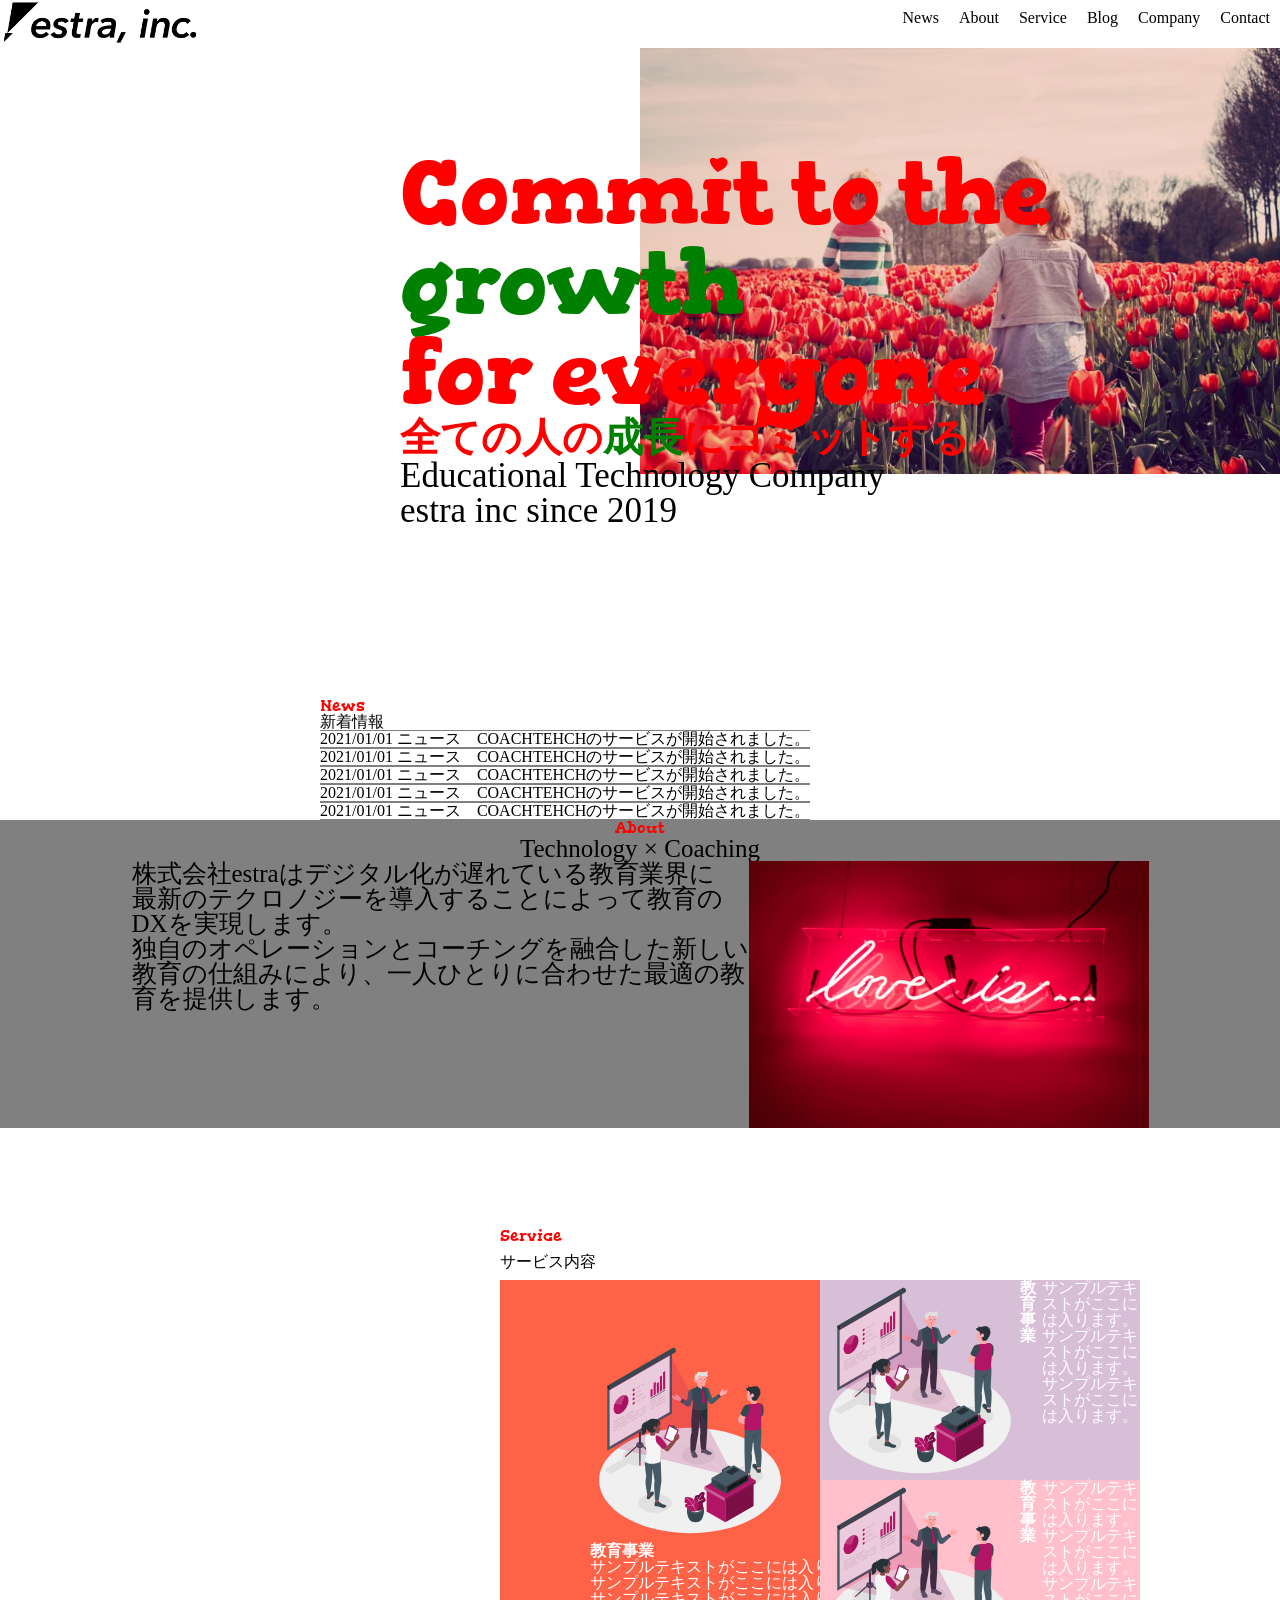
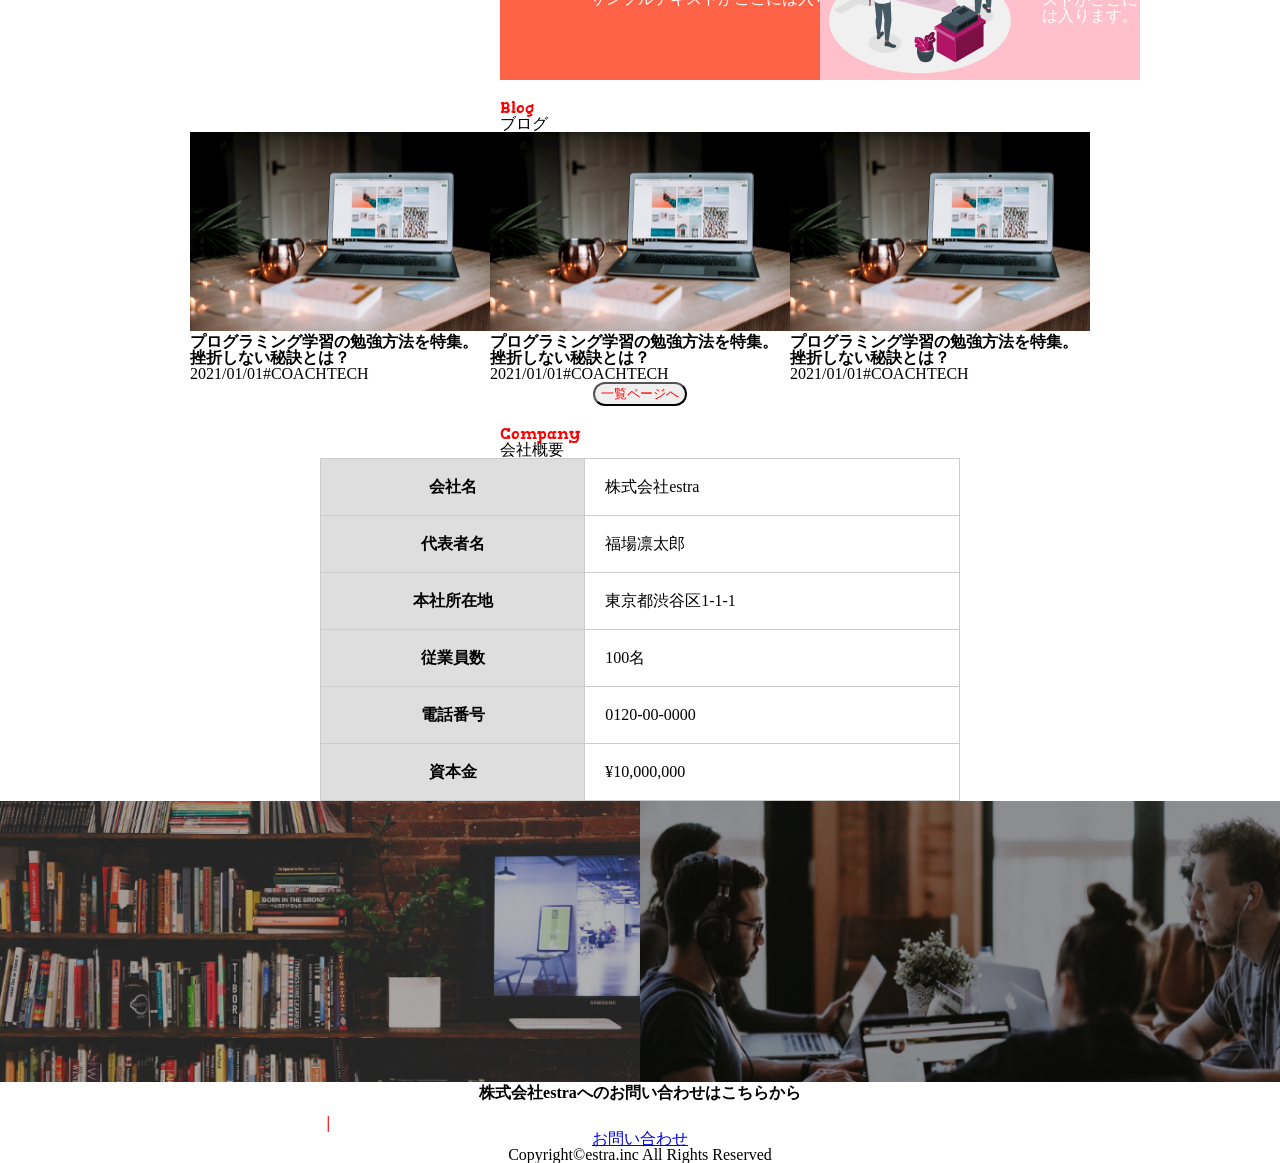
==== 20220121sakao.html @ fc8292e9 "修正34" ====
<!DOCTYPE html>
<html lang="ja">

<head>
  <meta charset="UTF-8" />
  <meta name="viewport" content="width=device-width, initial-scale=1.0" />
  <title>COACHTECH</title>
  <link rel="stylesheet" href="css/reset.css" />
  <link rel="stylesheet" href="css/style.css" />
  <link rel="preconnect" href="https://fonts.googleapis.com">
  <link rel="preconnect" href="https://fonts.gstatic.com" crossorigin>
  <link href="https://fonts.googleapis.com/css2?family=Gorditas&display=swap" rel="stylesheet">
</head>

<body>
  <div class="header">
    <img class="header-logo" src="img/estra_logo.png">
    <div class="header-list">
      <ul>
        <li>News</li>
        <li>About</li>
        <li>Service</li>
        <li>Blog</li>
        <li>Company</li>
        <li>Contact</li>
      </ul>
    </div>
  </div>
  <div class="top-page">
    <img class="page_gazou" src="img/firstview.jpg">
    <div class="top_page2">
    <h1 class="message1">Commit to the <span>growth</span><br> for everyone</h1>
    <h2 class="message2">全ての人の<span>成長</span>にコミットする</h2>
    <p class="message3">Educational Technology Company <br> estra inc since 2019</p>
    </div>
  </div>
  <div class="main">
    <section>
      <div class="News1">
      <div class="News2">News</div>
      <div class="NewNews">新着情報</div>
      <p class="message4">2021/01/01 ニュース　COACHTEHCHのサービスが開始されました。</p>
      <p class="message4">2021/01/01 ニュース　COACHTEHCHのサービスが開始されました。</p>
      <p class="message4">2021/01/01 ニュース　COACHTEHCHのサービスが開始されました。</p>
      <p class="message4">2021/01/01 ニュース　COACHTEHCHのサービスが開始されました。</p>
      <p class="message4">2021/01/01 ニュース　COACHTEHCHのサービスが開始されました。</p>
    </section>
    </div>
  </div>
    <section>
      <div class="about7">
      <div class="about6">
      <p class="about3">About</p>
      <p class="about4">Technology × Coaching</p>
    </div>
      <div class="about1">
        <div class="about2">
      <div class="about5">
        <div class="content"> 
          <p class="message5">株式会社estraはデジタル化が遅れている教育業界に<br>最新のテクロノジーを導入することによって教育の<br>DXを実現します。</p>
          <p class="message6">独自のオペレーションとコーチングを融合した新しい<br>教育の仕組みにより、一人ひとりに合わせた最適の教<br>育を提供します。</p>
        </div> 
        <img class="main_gazou1" src="img/about.jpg">
        </div>
        </div>
      </div>
    </section>
    <section>
      <div class="Service1">
        <div class="Service2">
          <p class="Service3">Service</p>
          <p class="Service4">サービス内容</p>
          <div class="grid">
            <div class="box1"><img src="img/service__first.svg">
              <h1>教育事業</h1>
              <p>サンプルテキストがここには入ります。<br>サンプルテキストがここには入ります。<br>サンプルテキストがここには入ります。</p>
            </div>
            <div class="box2"><img src="img/service__first.svg">
              <h1>教育事業</h1>
              <p>サンプルテキストがここには入ります。<br>サンプルテキストがここには入ります。<br>サンプルテキストがここには入ります。</p>
            </div>
            <div class="box3"><img src="img/service__first.svg">
              <h1>教育事業</h1>
              <p>サンプルテキストがここには入ります。<br>サンプルテキストがここには入ります。<br>サンプルテキストがここには入ります。</p>
            </div>
          </div>
        </div>
      </div>
    </section>
    <section>
      <div class="Blog1">
        <div class="Blog2">
          <div class="Blog3">Blog</div>
          <div class="Blog4">ブログ</div>
          <div class="Blog7">
            <div class="card"><img src="img/blog__first.jpg">
              <h1 class="blog5">プログラミング学習の勉強方法を特集。<br>挫折しない秘訣とは？</h1>
              <p class="blog6">2021/01/01#COACHTECH</p>
            </div>
            <div class="card"><img src="img/blog__first.jpg">
              <h1 class="blog5">プログラミング学習の勉強方法を特集。<br>挫折しない秘訣とは？</h1>
              <p class="blog6">2021/01/01#COACHTECH</p>
            </div>
            <div class="card"><img src="img/blog__first.jpg">
              <h1 class="blog5">プログラミング学習の勉強方法を特集。<br>挫折しない秘訣とは？</h1>
              <p class="blog6">2021/01/01#COACHTECH</p>
            </div>
          </div>
          <button type="button">一覧ページへ</button>
        </div>
    </section>
    <section>
      <div class="company1">
        <div class="company2">
          <div class="company3">Company</div>
          <div class="company4">会社概要</div>
          <table class="kaisha">
            <tr>
              <th>会社名</th>
              <td>株式会社estra</td>
            </tr>
            <tr>
              <th>代表者名</th>
              <td>福場凛太郎
              </td>
            </tr>
            <tr>
              <th>本社所在地</th>
              <td>東京都渋谷区1-1-1</td>
            </tr>
            <tr>
              <th>従業員数</th>
              <td>100名</td>
            </tr>
            <tr>
              <th>電話番号</th>
              <td>0120-00-0000</td>
            </tr>
            <tr>
              <th>資本金</th>
              <td>¥10,000,000</td>
            </tr>
          </table>
        </div>
      </div>
    </section>
    <section>
      <div class="footer1">
        <div class="footer2">
          <div class="footer3"><img src="img/recruit.png">
          </div>
          <div class="footer4"><img src="img/interview.png">
          </div>
        </div>
      </div>
      <h1 class="footer5">株式会社estraへのお問い合わせはこちらから</h1>
      <a href="#" class="inquiry_btn">お問い合わせ</a>
      <small>Copyright&copy;estra.inc All Rights Reserved </small>
    </section>
  </div>
</body>

</html>
---- css/style.css ----
.header-logo {
width: 200px;
}
ul {
  list-style: none;
  display: flex;
}
.header-list {
float: right;
}
li {
  padding: 10px 10px 10px 10px;
}
.top-page {
  display: flex;
  position: relative;
  height: 500px;
}
.top_page2 {
  position: absolute;
  top: 100px;
  left: 400px;
}
.page_gazou {
  position: absolute;
  right: 0;
  width: 50%;
}
.message1 {
  font-size: 90px;
  color: red;
  font-family: 'Gorditas', cursive
}
.message2 {
  font-size: 40px;
  color: red;
}
.message3 {
  font-size: 35px;
}
span {
  color: green;
}
.News1 {
  margin: 0 auto;
  width: 50%;
  padding-top: 150px;
}
.News2 {
  color: red;
  font-family: 'Gorditas', cursive
}
.message4 {
  border-top: solid 1px gray;
  border-bottom: solid 1px gray;
  display: inline-block;
}
.about7 {
  background-color: grey;
}
.about6 {
  text-align: center;
}
.about3 {
  color: red;
  font-family: 'Gorditas', cursive
}
.about1 {
  display: flex;
  justify-content: space-around;
}
.about5 {
  display: flex;
}
.about4 {
  font-size: 25px;
}
.main_gazou1 {
  width: 400px;
}
.message5 {
  font-size: 25px;
}
.message6 {
  font-size: 25px;

}
.Service3 {
  margin: 100px 0 0 500px;
  color: red;
  font-family: 'Gorditas', cursive
}
.Service4 {
  margin: 10px 0 0 500px;
}
.box1 {
  grid-column: 1/2;
  grid-row: 1/3;
  background-color:tomato;
  color: white;
  width: 100%;
  padding: 60px 0 0 90px;
}

.box1 img{
  width: 200px;
}
.box2 {
  grid-column: 2/3;
  grid-row: 1/2;
  background-color:thistle;
  display: flex;
  color: white;
  width: 100%;
}
.box3 {
  grid-column: 2/3;
  grid-row: 2/3;
  background-color:pink;
  display: flex;
  color: white;
  width: 100%;
}
.grid {
  display: grid;
  grid-template-columns: 1fr 1fr;
  grid-template-rows: 200px 200px;
  width: 50%;
  padding: 10px 0 0 500px;
}
.Blog7 {
display: flex;
justify-content: center;
}
.card img {
  width: 300px;
}
.Blog3 {
  margin: 20px 0 0 500px;
  color: red;
  font-family: 'Gorditas', cursive
}
.Blog4 {
  margin: 0 0 0 500px;
}
button {
  display: block;
  border-radius: 30px;
  color: red;
  margin: 0 auto;
}
.company3 {
  margin: 20px 0 0 500px;
  color: red;
  font-family: 'Gorditas', cursive
}
.company4 {
  margin: 0 0 0 500px;
}
.kaisha {
width: 50%;
margin: 0 auto;
}

.kaisha th,
.kaisha td {
border: 1px solid #ccc;
padding: 20px;
}

.kaisha th {
font-weight: bold;
background-color: #dedede; 
}
.footer2 {
  display: flex;
}
.footer3 {
  width: 50%;
}
.footer4 {
  width: 50%;
}
img {
  width: 100%;
}
span2 {
  position: absolute;
  top: 100;
  left: 0;
  color:white;
  font-size:3em;
    font-weight: 600;
    top: 50%; 
    left: 50%; 
    -ms-transform: translate(-50%, -50%); 
    -webkit-transform: translate(-50%, -50%);
    transform: translate(-50%, -50%); 
}
span3 {
    position: absolute;
    top: 0;
    left: 0;
    color:white;    
    font-size:3em;
    font-weight: 600;
    top: 50%; 
    left: 50%; 
    -ms-transform: translate(-50%, -50%); 
    -webkit-transform: translate(-50%, -50%);
    transform: translate(-50%, -50%); 
}
.footer5 {
  position: relative;
  text-align: center;
}
.footer5::after {
  content: '|';;
  position: absolute;
  color: red;
  top: 30px;
  right: 950px;
}
.inquiry_btn {
  display: block;
  text-align: center;
  margin-top: 30px;
}
small {
  display: block;
  text-align: center;
}
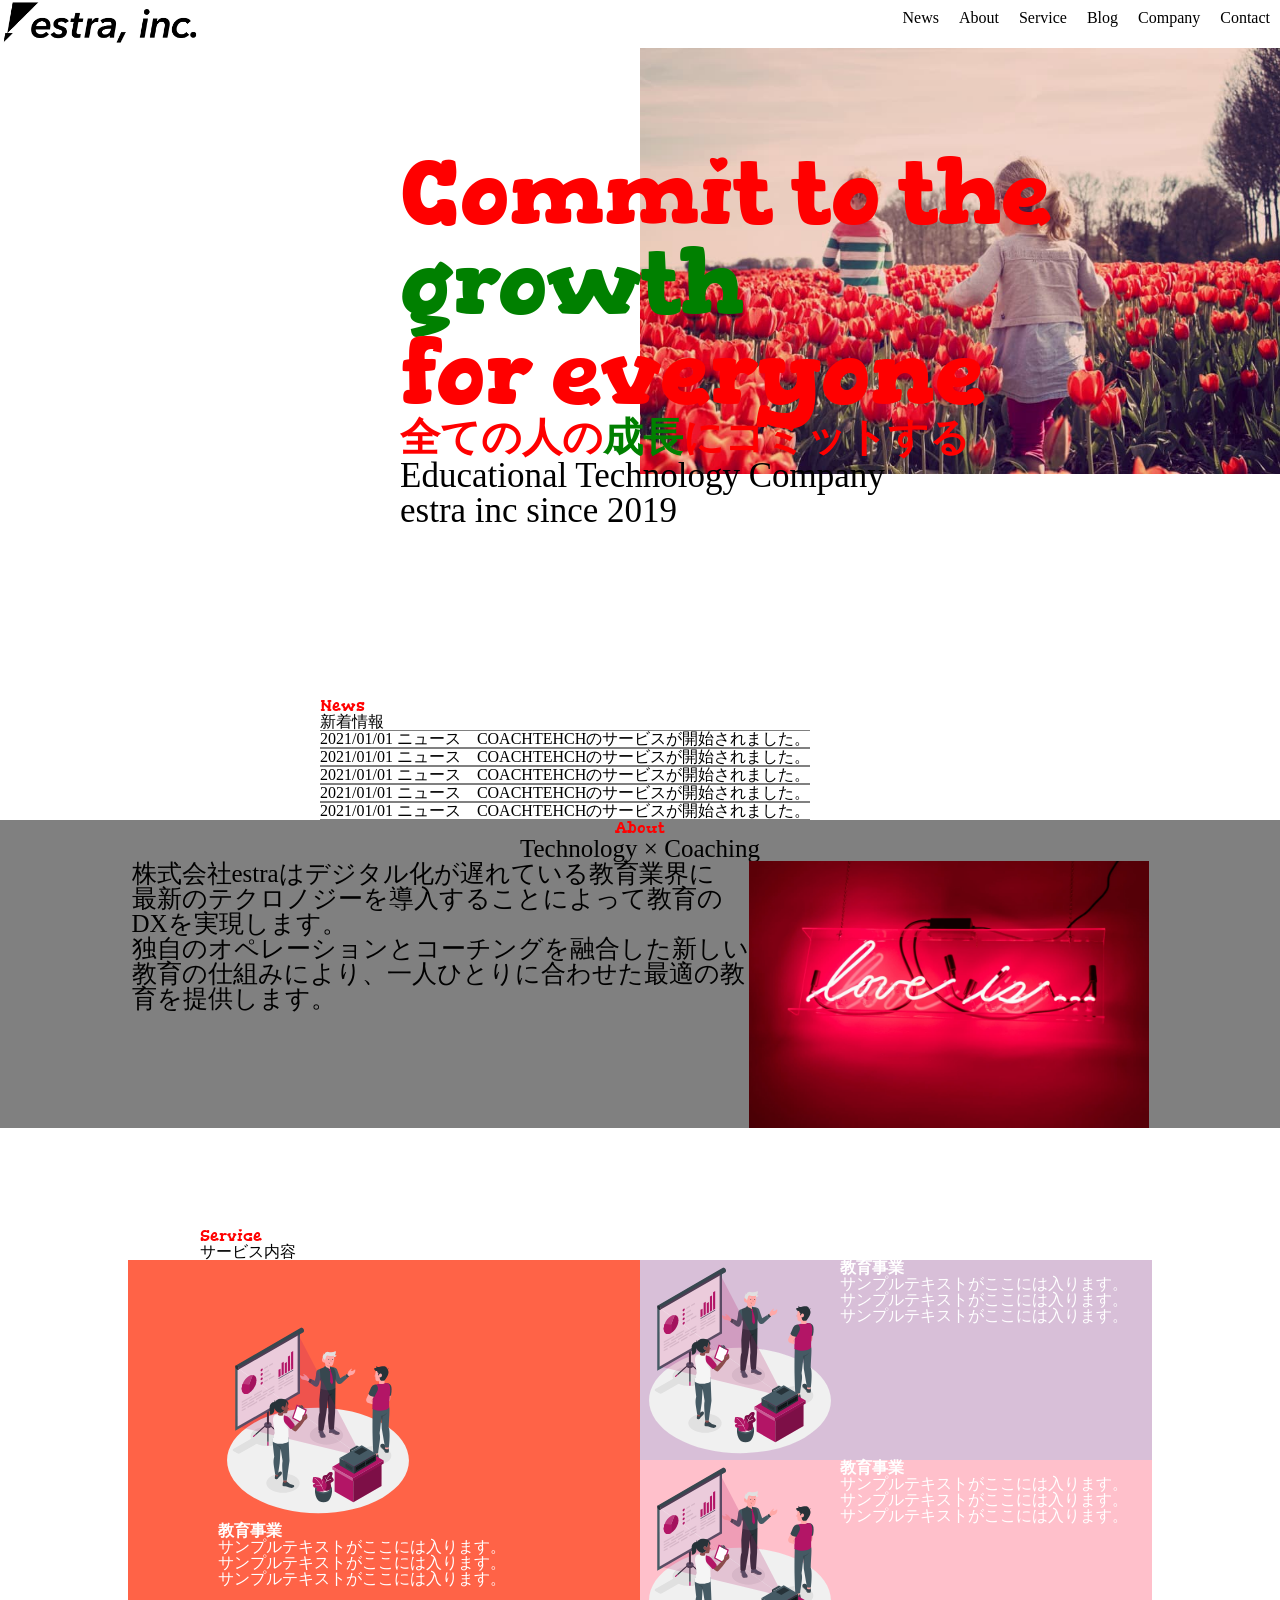
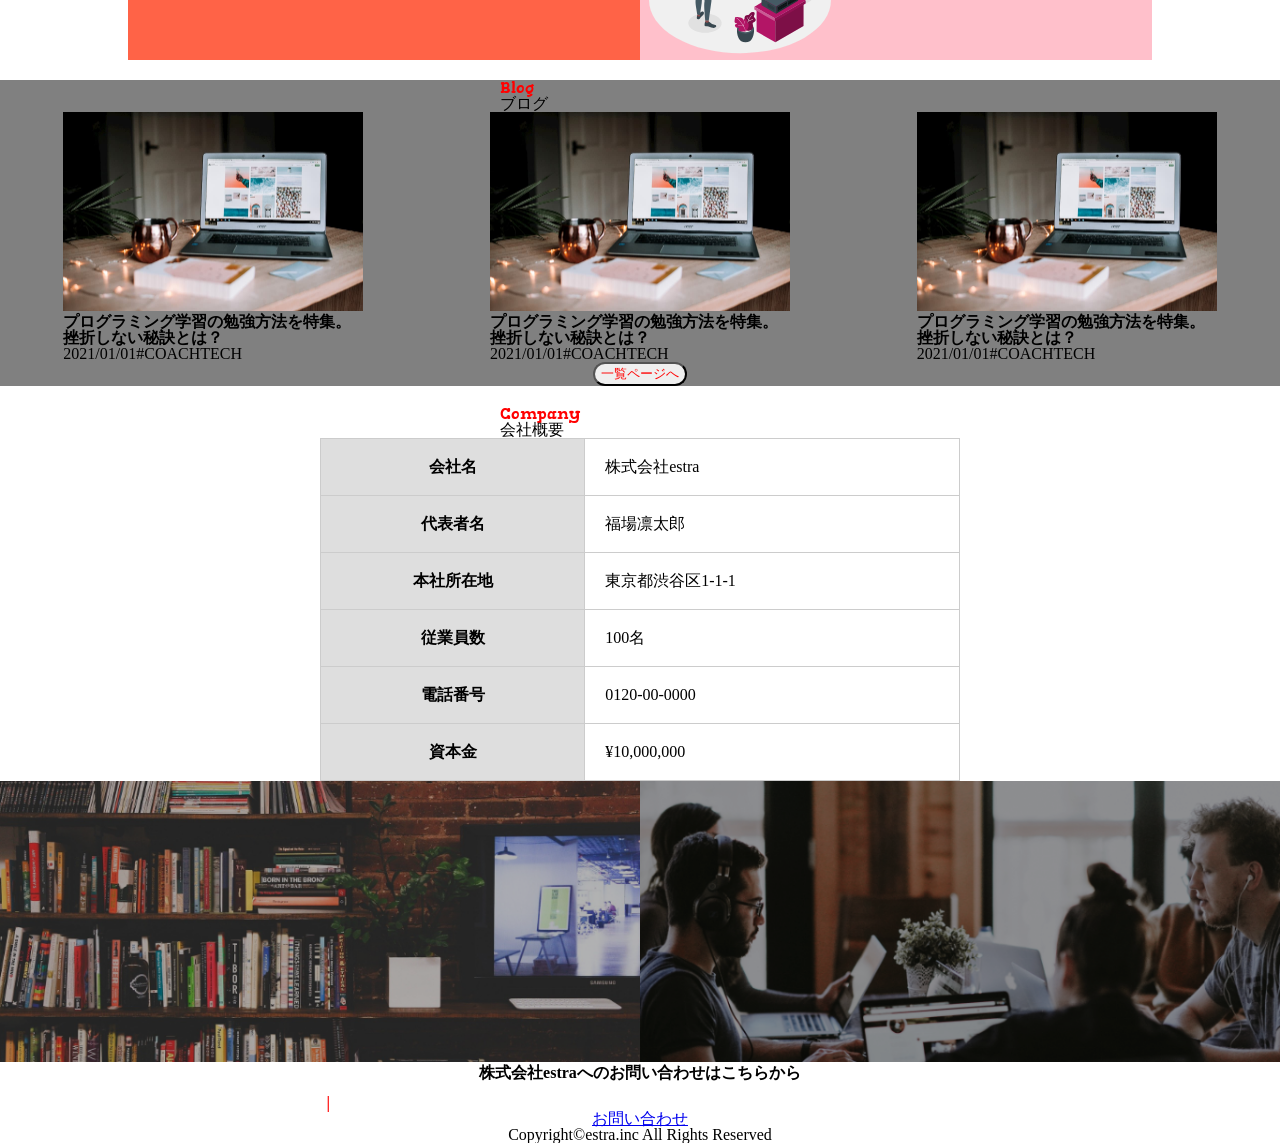
==== commit f77dd14a: "修正35" ====
--- a/20220121sakao.html
+++ b/20220121sakao.html
@@ -75,11 +75,20 @@
               <h1>教育事業</h1>
               <p>サンプルテキストがここには入ります。<br>サンプルテキストがここには入ります。<br>サンプルテキストがここには入ります。</p>
             </div>
-            <div class="box2"><img src="img/service__first.svg">
+            <div class="box2">
+              <div>
+              <img src="img/service__first.svg">
+              </div>
+              <div class="box2_right">
               <h1>教育事業</h1>
               <p>サンプルテキストがここには入ります。<br>サンプルテキストがここには入ります。<br>サンプルテキストがここには入ります。</p>
+              </div>
             </div>
-            <div class="box3"><img src="img/service__first.svg">
+            <div class="box3">
+              <div>
+              <img src="img/service__first.svg">
+              </div>
+              <div class="box3_right">
               <h1>教育事業</h1>
               <p>サンプルテキストがここには入ります。<br>サンプルテキストがここには入ります。<br>サンプルテキストがここには入ります。</p>
             </div>
--- a/css/style.css
+++ b/css/style.css
@@ -86,12 +86,12 @@
 
 }
 .Service3 {
-  margin: 100px 0 0 500px;
+  padding: 100px 0 0 200px; 
   color: red;
   font-family: 'Gorditas', cursive
 }
 .Service4 {
-  margin: 10px 0 0 500px;
+  padding: 0 0 0 200px;
 }
 .box1 {
   grid-column: 1/2;
@@ -100,7 +100,7 @@
   color: white;
   width: 100%;
   padding: 60px 0 0 90px;
-}
+  }
 
 .box1 img{
   width: 200px;
@@ -113,6 +113,9 @@
   color: white;
   width: 100%;
 }
+.box2 img {
+  width: 200px;
+}
 .box3 {
   grid-column: 2/3;
   grid-row: 2/3;
@@ -121,16 +124,22 @@
   color: white;
   width: 100%;
 }
+.box3 img {
+width: 200px;
+}
 .grid {
   display: grid;
   grid-template-columns: 1fr 1fr;
   grid-template-rows: 200px 200px;
-  width: 50%;
-  padding: 10px 0 0 500px;
+  width: 80%;
+  margin: 0 auto;
+}
+.Blog1 {
+  background-color: grey;
 }
 .Blog7 {
 display: flex;
-justify-content: center;
+justify-content: space-around;
 }
 .card img {
   width: 300px;
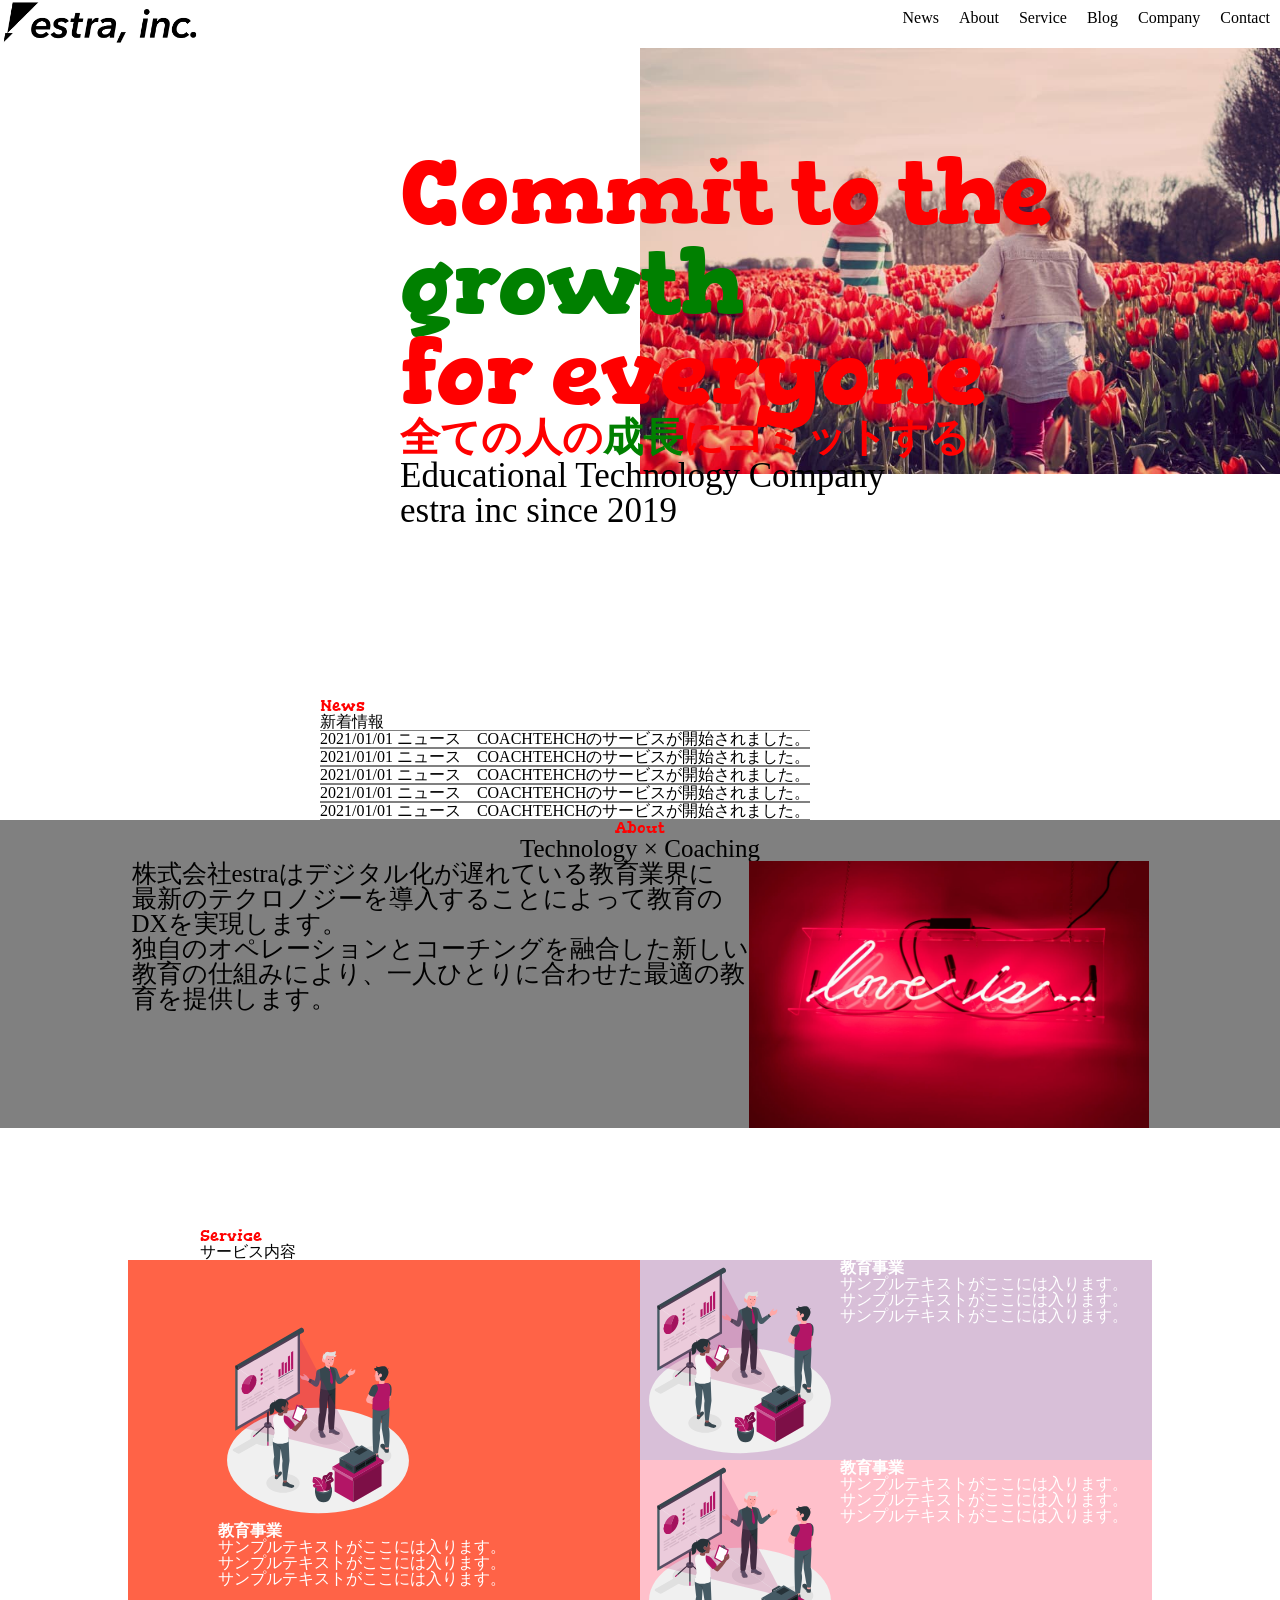
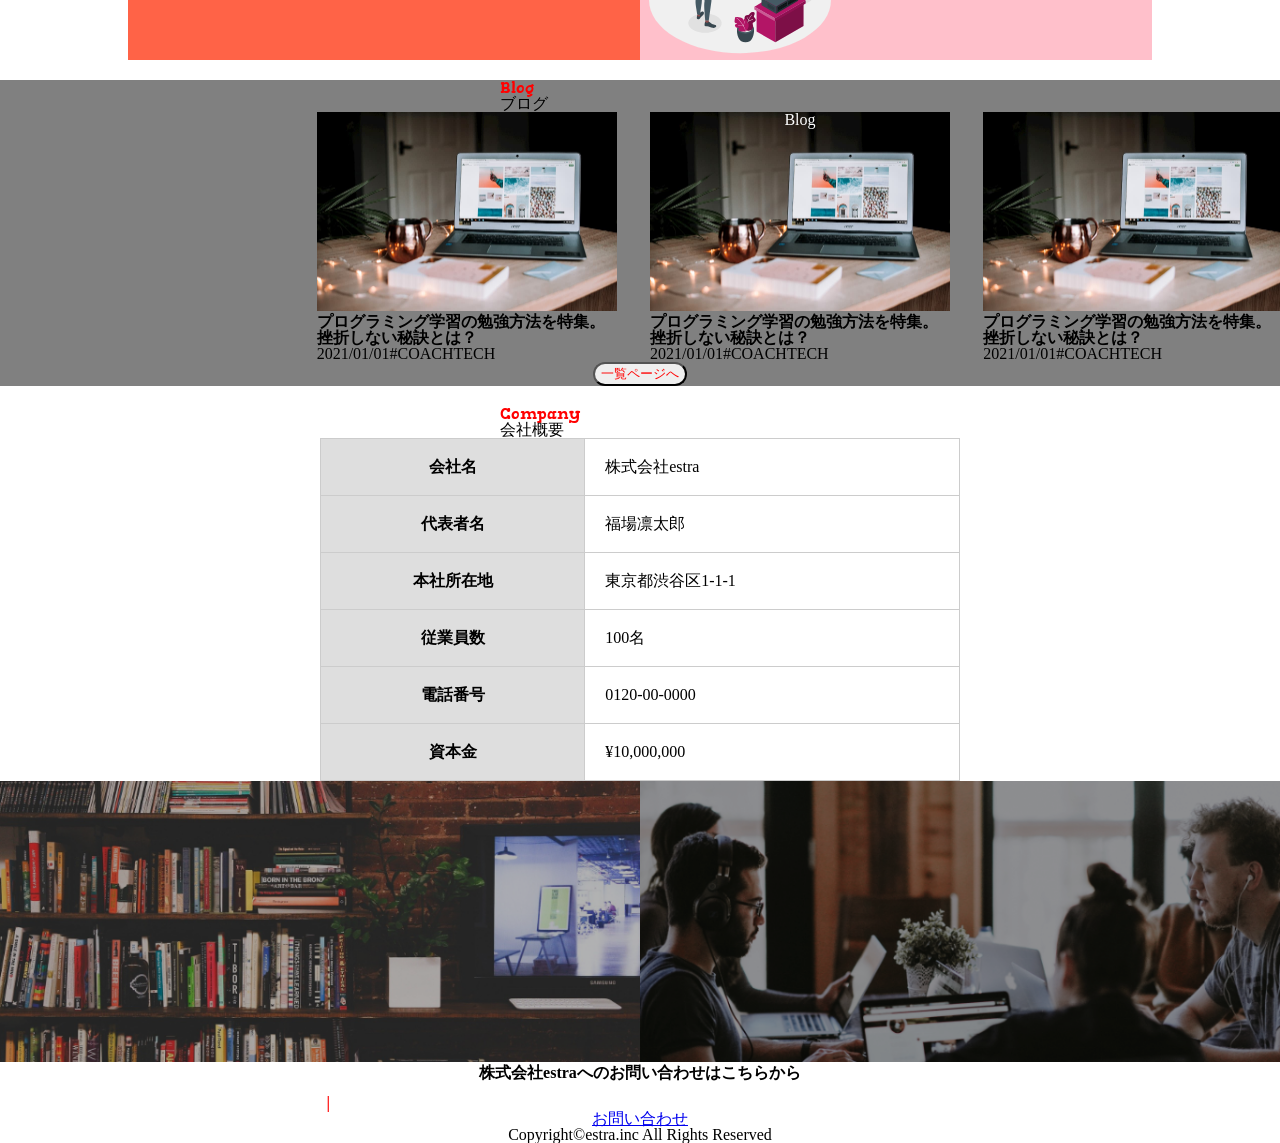
==== commit c68e0cca: "修正27" ====
--- a/20220121sakao.html
+++ b/20220121sakao.html
@@ -106,8 +106,10 @@
               <h1 class="blog5">プログラミング学習の勉強方法を特集。<br>挫折しない秘訣とは？</h1>
               <p class="blog6">2021/01/01#COACHTECH</p>
             </div>
+            <p class="Blog8">Blog</p>
             <div class="card"><img src="img/blog__first.jpg">
-              <h1 class="blog5">プログラミング学習の勉強方法を特集。<br>挫折しない秘訣とは？</h1>
+              <h1 class="blog5">プログラミング学習の勉強方法を特集。<br>挫折しない秘訣とは？
+              </h1>
               <p class="blog6">2021/01/01#COACHTECH</p>
             </div>
             <div class="card"><img src="img/blog__first.jpg">
--- a/css/style.css
+++ b/css/style.css
@@ -140,6 +140,8 @@
 .Blog7 {
 display: flex;
 justify-content: space-around;
+width: 1000px;
+margin: 0 0 0 300px;
 }
 .card img {
   width: 300px;
@@ -152,6 +154,13 @@
 .Blog4 {
   margin: 0 0 0 500px;
 }
+.Blog7 {
+  position: relative;
+}
+.Blog8 {
+  position: absolute;
+  color:white;
+} 
 button {
   display: block;
   border-radius: 30px;
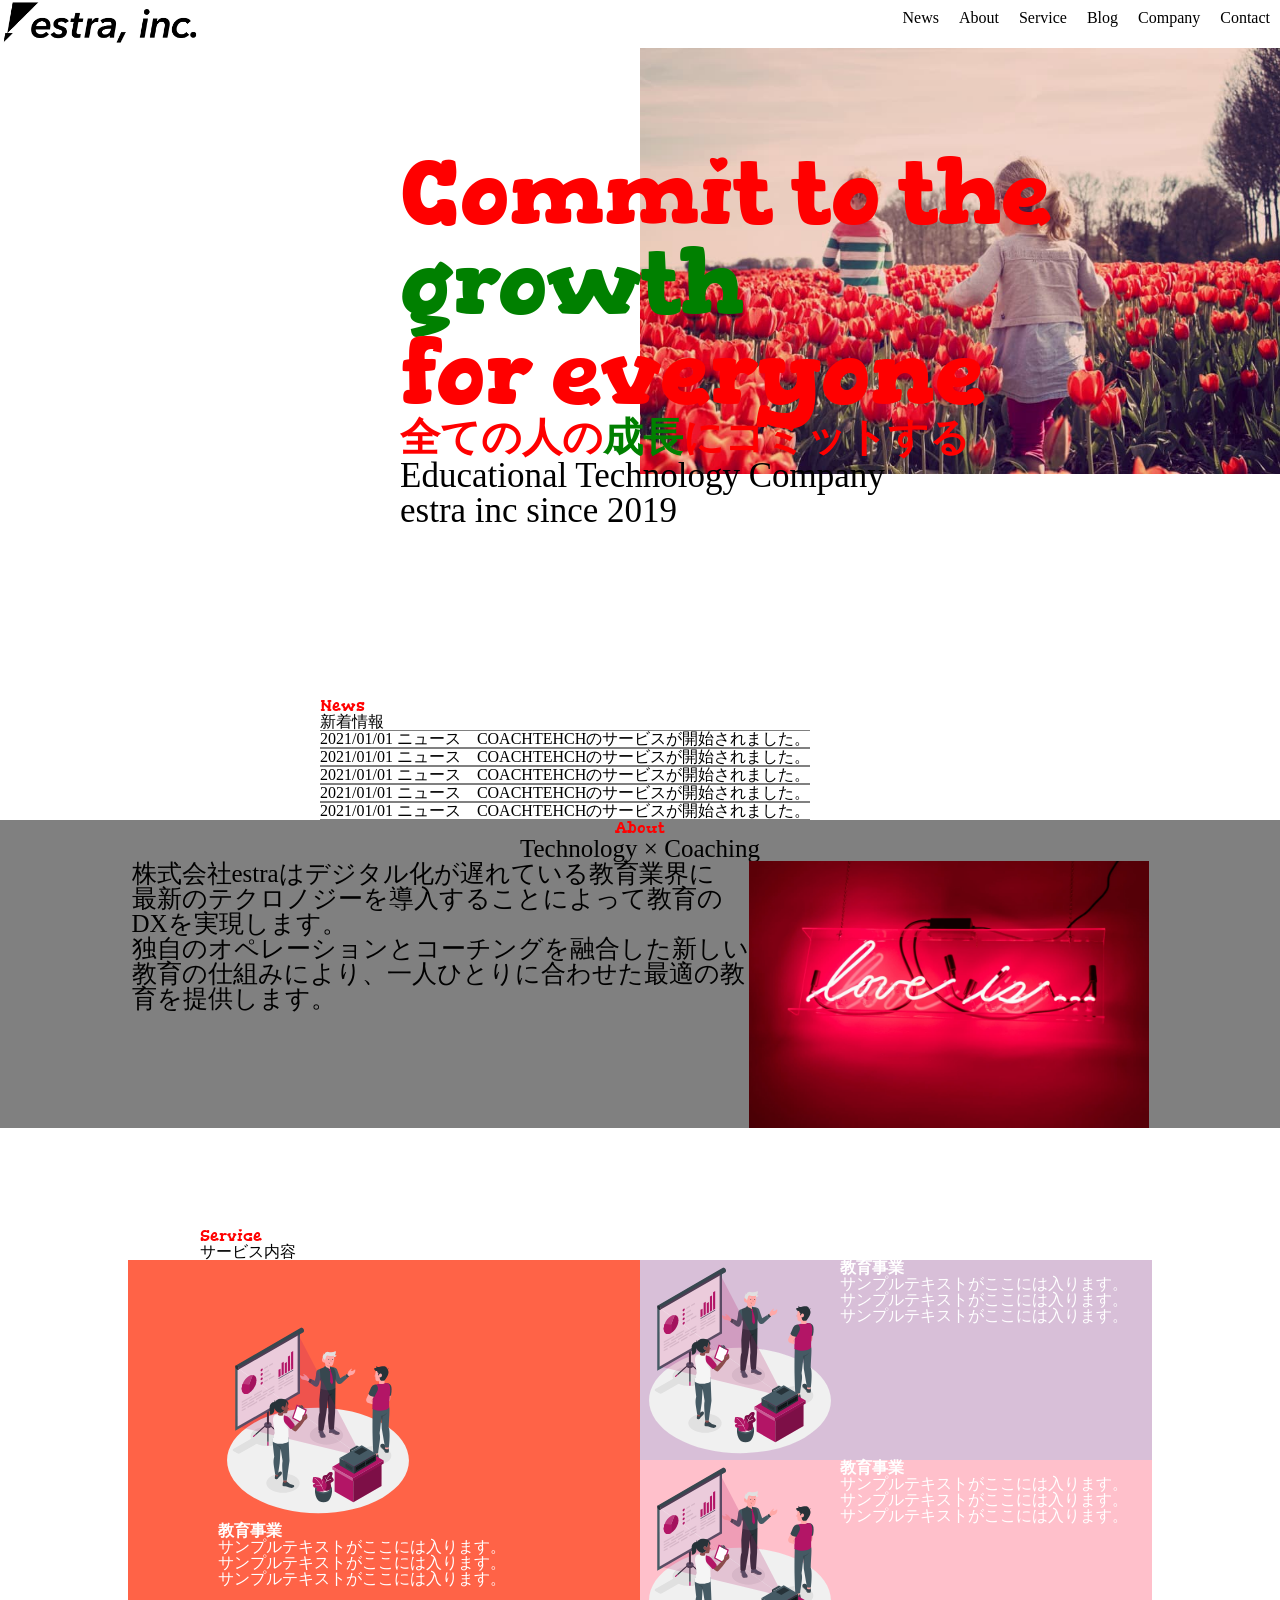
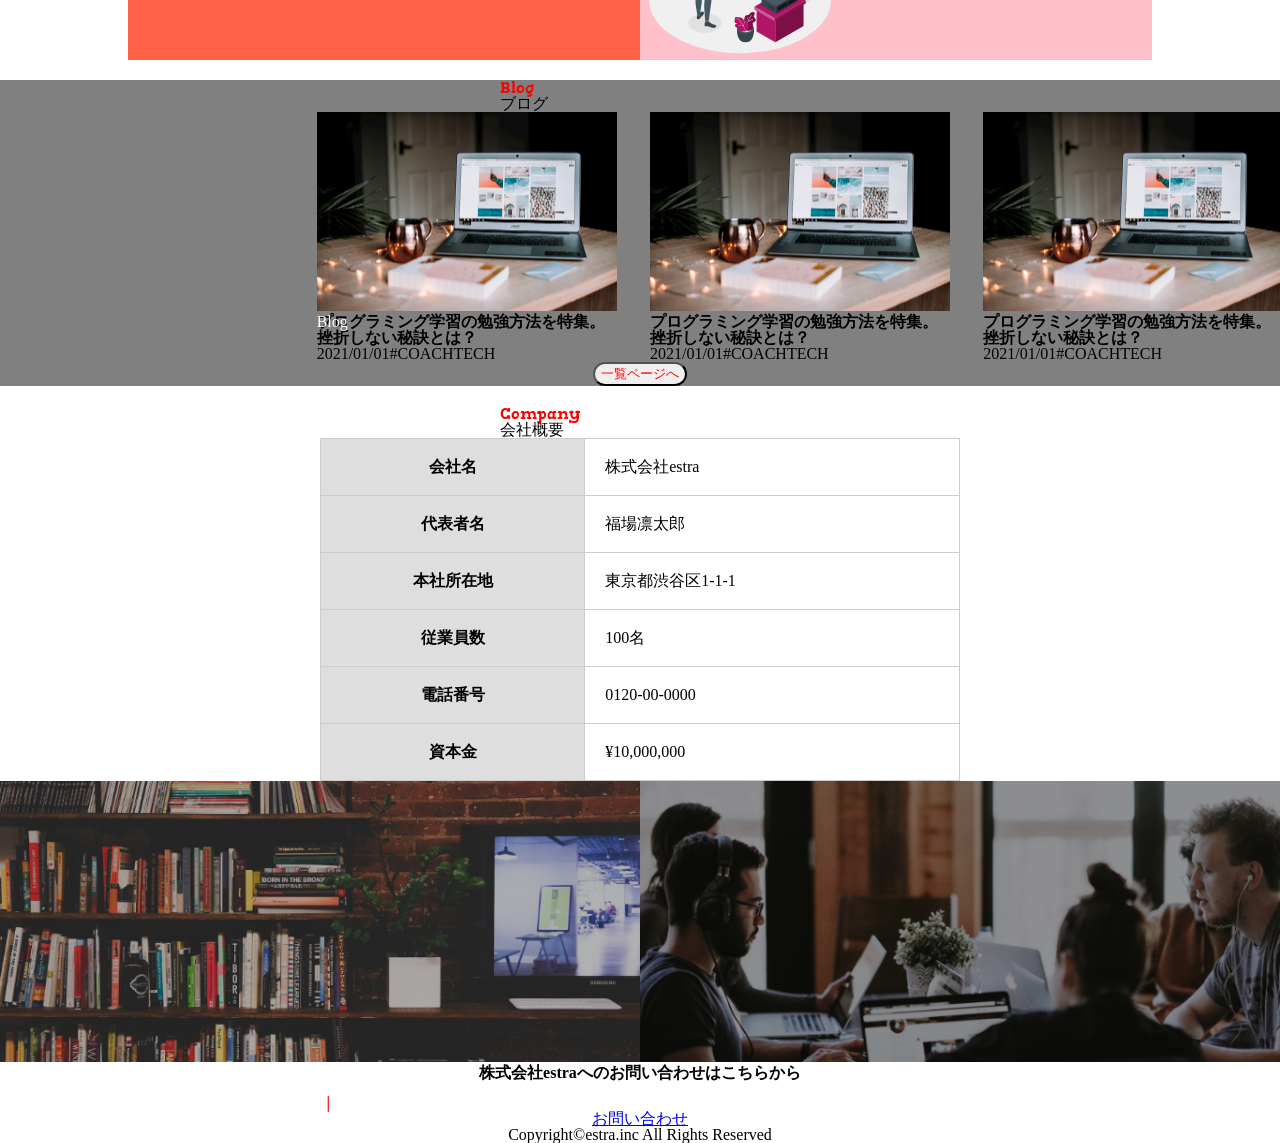
==== commit 586de585: "修正26" ====
--- a/20220121sakao.html
+++ b/20220121sakao.html
@@ -103,10 +103,10 @@
           <div class="Blog4">ブログ</div>
           <div class="Blog7">
             <div class="card"><img src="img/blog__first.jpg">
+              <p class="Blog8">Blog</p>
               <h1 class="blog5">プログラミング学習の勉強方法を特集。<br>挫折しない秘訣とは？</h1>
               <p class="blog6">2021/01/01#COACHTECH</p>
             </div>
-            <p class="Blog8">Blog</p>
             <div class="card"><img src="img/blog__first.jpg">
               <h1 class="blog5">プログラミング学習の勉強方法を特集。<br>挫折しない秘訣とは？
               </h1>
--- a/css/style.css
+++ b/css/style.css
@@ -154,8 +154,10 @@
 .Blog4 {
   margin: 0 0 0 500px;
 }
-.Blog7 {
+.card {
   position: relative;
+  top: 0;
+  left: 0;
 }
 .Blog8 {
   position: absolute;
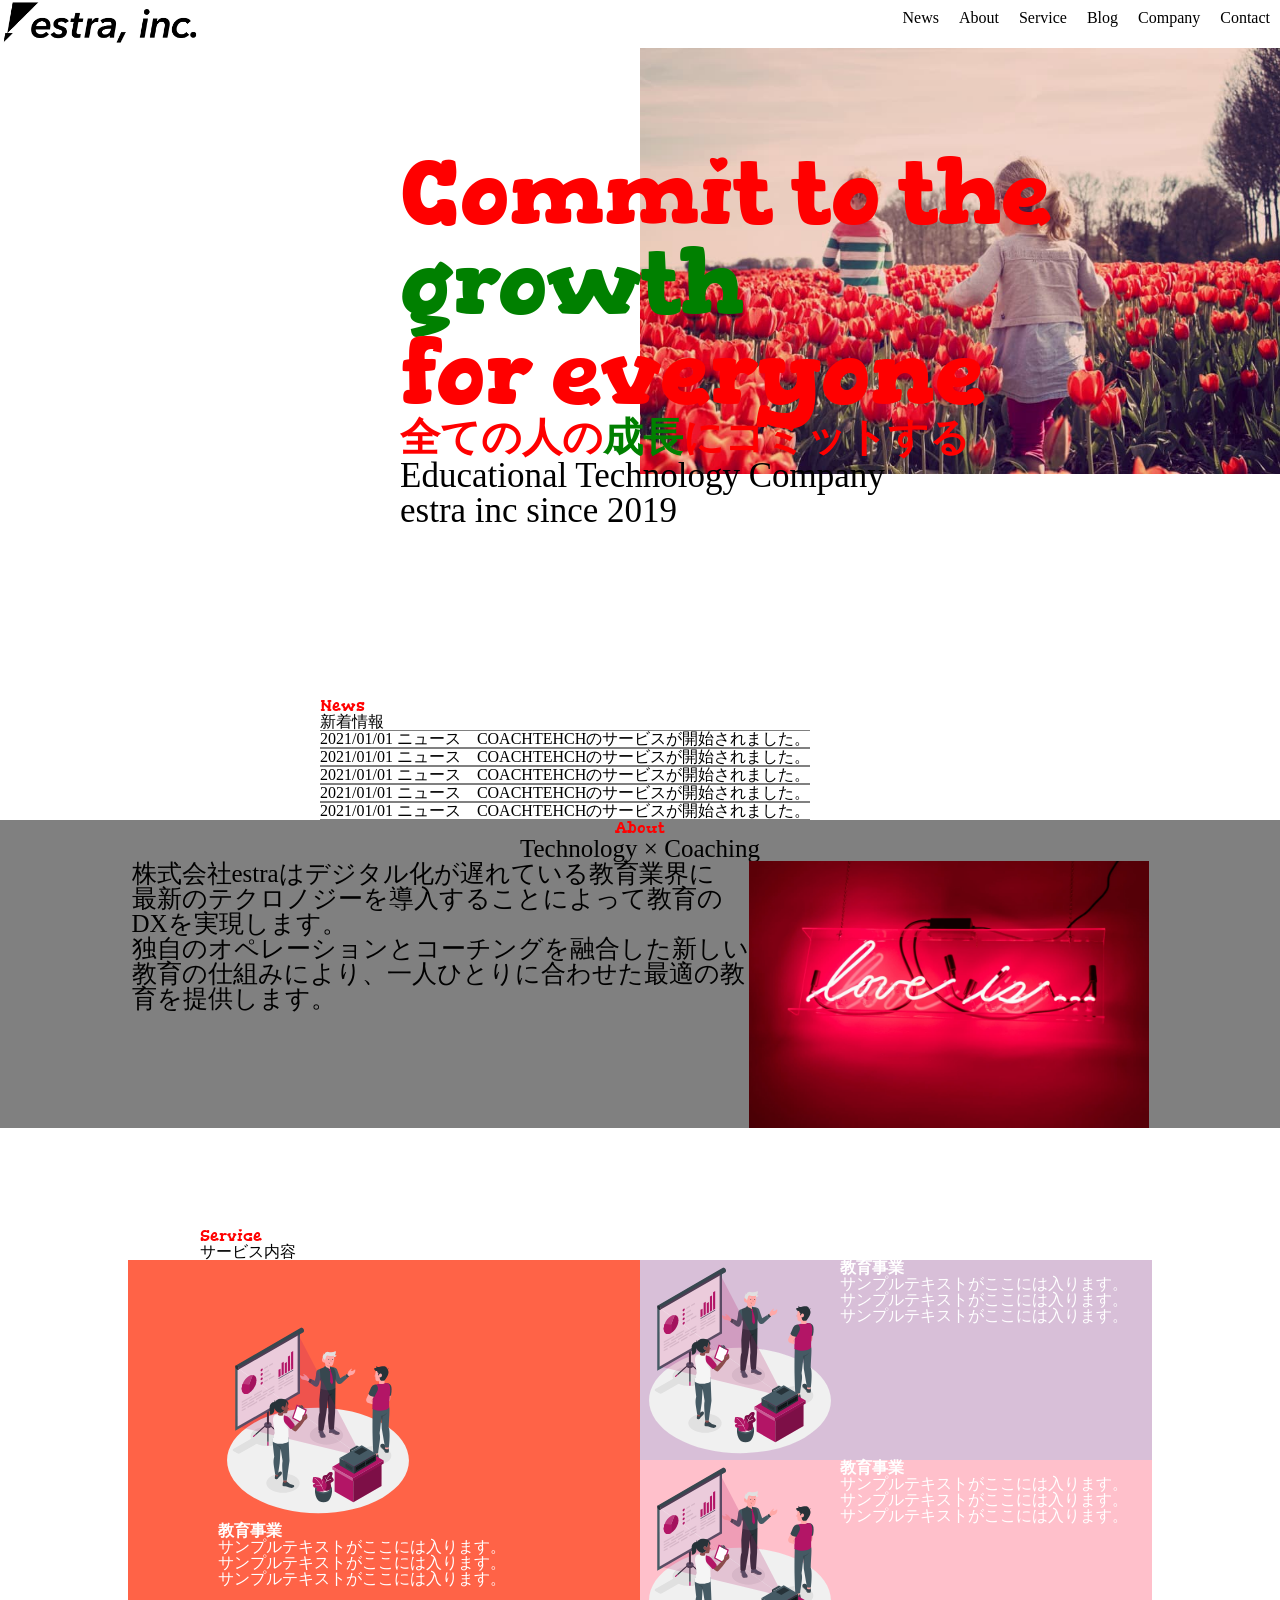
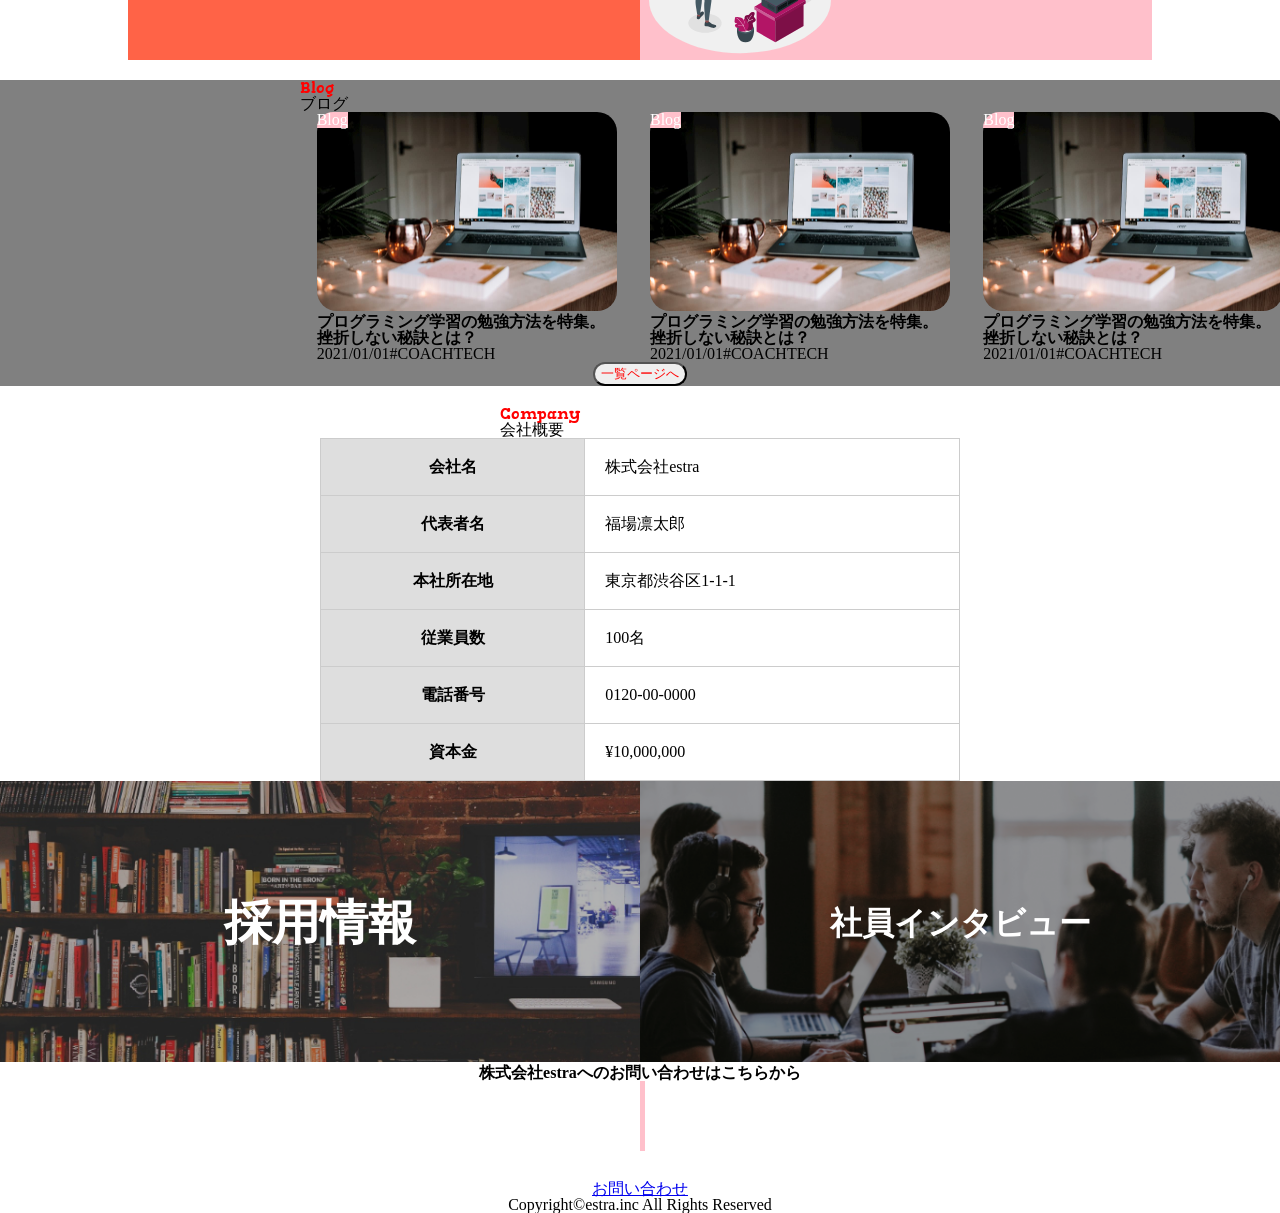
==== commit bc262253: "修正26" ====
--- a/20220121sakao.html
+++ b/20220121sakao.html
@@ -102,17 +102,28 @@
           <div class="Blog3">Blog</div>
           <div class="Blog4">ブログ</div>
           <div class="Blog7">
-            <div class="card"><img src="img/blog__first.jpg">
+            <div class="card">
+              <div class="Blog9">
+              <img src="img/blog__first.jpg">
               <p class="Blog8">Blog</p>
+              </div>
               <h1 class="blog5">プログラミング学習の勉強方法を特集。<br>挫折しない秘訣とは？</h1>
               <p class="blog6">2021/01/01#COACHTECH</p>
             </div>
-            <div class="card"><img src="img/blog__first.jpg">
+            <div class="card">
+              <div class="Blog9">
+              <p class="Blog8">Blog</p>
+              </div>
+              <img src="img/blog__first.jpg">
               <h1 class="blog5">プログラミング学習の勉強方法を特集。<br>挫折しない秘訣とは？
               </h1>
               <p class="blog6">2021/01/01#COACHTECH</p>
             </div>
-            <div class="card"><img src="img/blog__first.jpg">
+            <div class="card">
+              <div class="Blog9">
+              <p class="Blog8">Blog</p>
+              </div>
+              <img src="img/blog__first.jpg">
               <h1 class="blog5">プログラミング学習の勉強方法を特集。<br>挫折しない秘訣とは？</h1>
               <p class="blog6">2021/01/01#COACHTECH</p>
             </div>
@@ -159,12 +170,15 @@
       <div class="footer1">
         <div class="footer2">
           <div class="footer3"><img src="img/recruit.png">
+          <h1 class="footer6">採用情報</h1>
           </div>
           <div class="footer4"><img src="img/interview.png">
+          <h1 class="footer7">社員インタビュー</h1>
           </div>
         </div>
       </div>
       <h1 class="footer5">株式会社estraへのお問い合わせはこちらから</h1>
+      <div class="line-vertical"></div>
       <a href="#" class="inquiry_btn">お問い合わせ</a>
       <small>Copyright&copy;estra.inc All Rights Reserved </small>
     </section>
--- a/css/style.css
+++ b/css/style.css
@@ -145,24 +145,32 @@
 }
 .card img {
   width: 300px;
+  border-radius: 20px;
 }
 .Blog3 {
-  margin: 20px 0 0 500px;
+  margin: 20px 0 0 300px;
   color: red;
   font-family: 'Gorditas', cursive
 }
 .Blog4 {
-  margin: 0 0 0 500px;
+  margin: 0 0 0 300px;
 }
 .card {
   position: relative;
   top: 0;
   left: 0;
+  
 }
 .Blog8 {
   position: absolute;
   color:white;
+  top: 0;
+  background-color: pink;
+  border-radius: 20px 0 0 0;
 } 
+.Blog9 {
+  position: relative;
+}
 button {
   display: block;
   border-radius: 30px;
@@ -197,14 +205,16 @@
 }
 .footer3 {
   width: 50%;
+  position: relative;
 }
 .footer4 {
   width: 50%;
+  position: relative;
 }
 img {
   width: 100%;
 }
-span2 {
+.footer6 {
   position: absolute;
   top: 100;
   left: 0;
@@ -216,13 +226,14 @@
     -ms-transform: translate(-50%, -50%); 
     -webkit-transform: translate(-50%, -50%);
     transform: translate(-50%, -50%); 
-}
-span3 {
+    
+}
+.footer7 {
     position: absolute;
     top: 0;
     left: 0;
     color:white;    
-    font-size:3em;
+    font-size:2em;
     font-weight: 600;
     top: 50%; 
     left: 50%; 
@@ -231,15 +242,14 @@
     transform: translate(-50%, -50%); 
 }
 .footer5 {
-  position: relative;
-  text-align: center;
-}
-.footer5::after {
-  content: '|';;
-  position: absolute;
-  color: red;
-  top: 30px;
-  right: 950px;
+  text-align: center;
+}
+.line-vertical{
+  margin-left: 50%;
+  width: 5px;
+  height: 70px;
+  background-color: pink;
+  display: block;
 }
 .inquiry_btn {
   display: block;
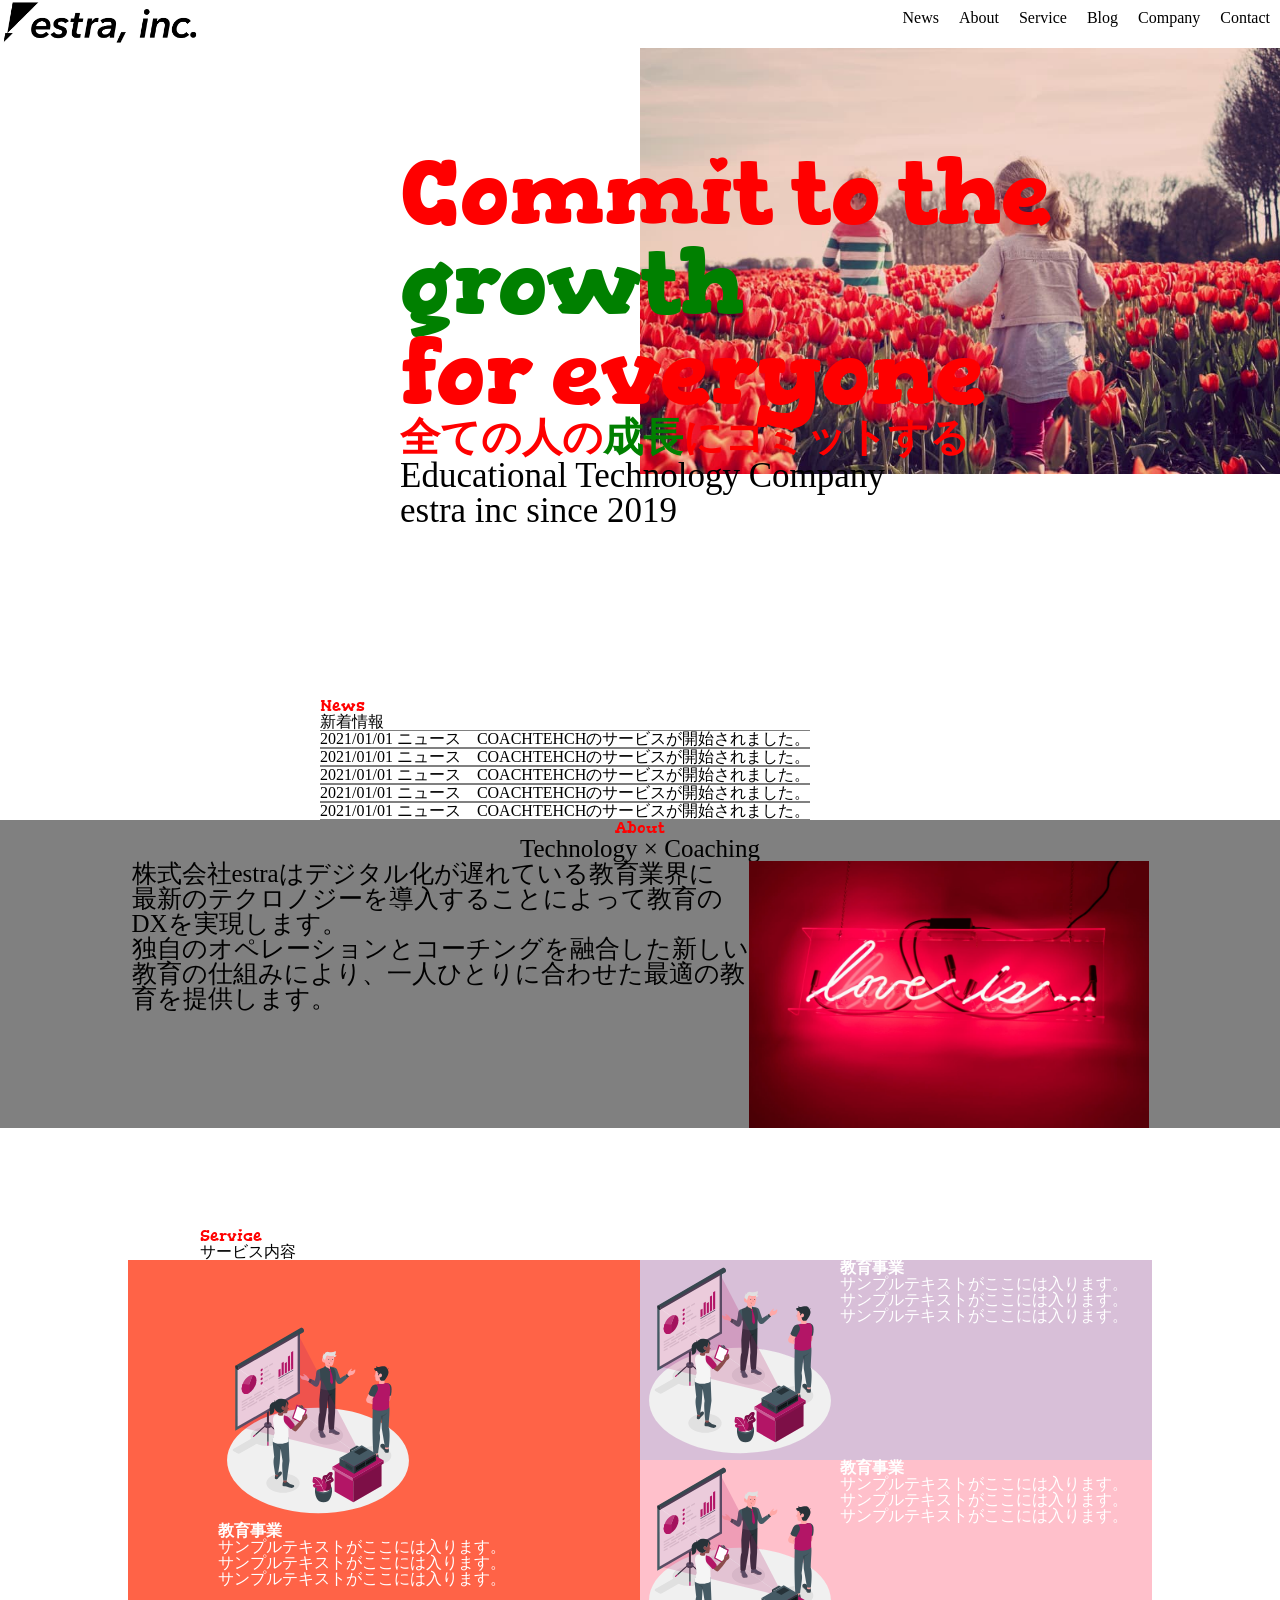
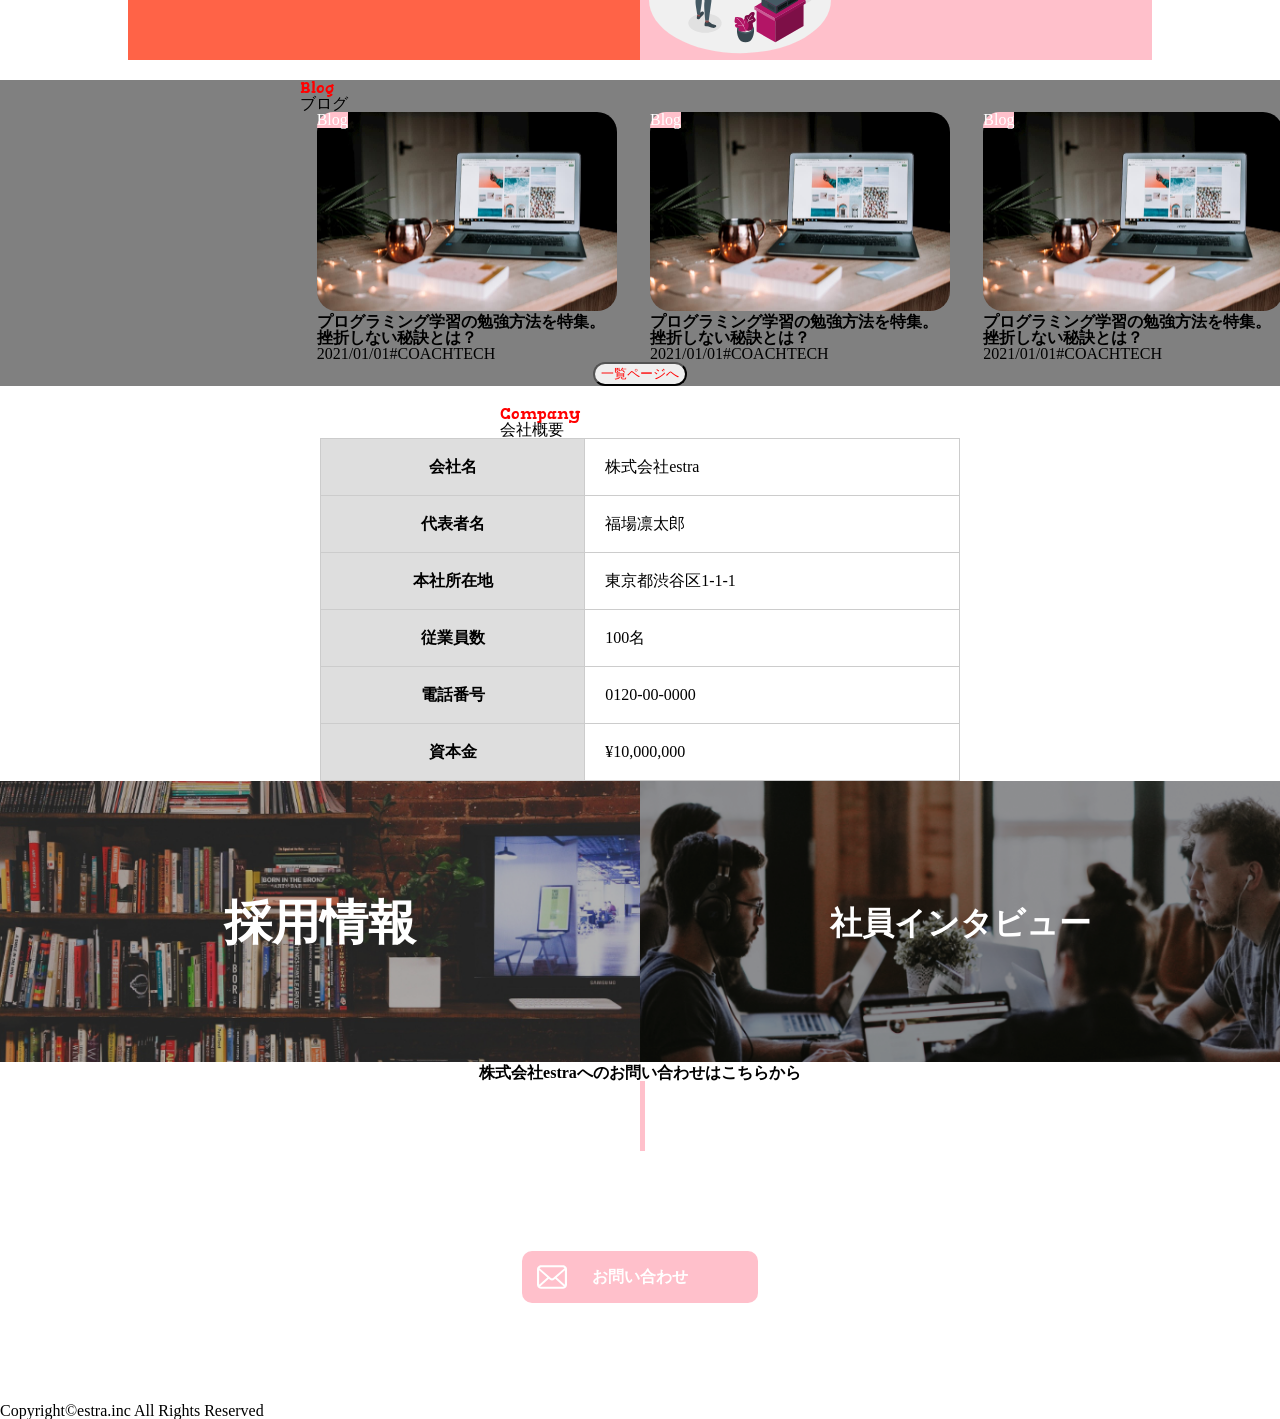
==== commit 7364d557: "修正28" ====
--- a/20220121sakao.html
+++ b/20220121sakao.html
@@ -179,7 +179,7 @@
       </div>
       <h1 class="footer5">株式会社estraへのお問い合わせはこちらから</h1>
       <div class="line-vertical"></div>
-      <a href="#" class="inquiry_btn">お問い合わせ</a>
+      <a href="" class="btn_pink">お問い合わせ</a>
       <small>Copyright&copy;estra.inc All Rights Reserved </small>
     </section>
   </div>
--- a/css/style.css
+++ b/css/style.css
@@ -251,12 +251,30 @@
   background-color: pink;
   display: block;
 }
-.inquiry_btn {
+.btn_pink {
+  position: relative;
+  background-color: pink;
+  width: 200px;
   display: block;
+  padding: 18px;
   text-align: center;
-  margin-top: 30px;
-}
-small {
-  display: block;
-  text-align: center;
+  color: #fff;
+  font-size: 16px;
+  font-weight: bold;
+  text-decoration: none;
+  border-radius: 10px;
+  margin: 100px auto;
+  box-shadow: 10px 10px;
+}
+
+.btn_pink::before {
+  content: "";
+  position: absolute;
+  top: 50%;
+  left: 15px;
+  background: url(../img/mailicon.svg) no-repeat;
+  background-size: cover;
+  width: 30px;
+  height: 30px;
+  transform: translateY(-50%);
 }
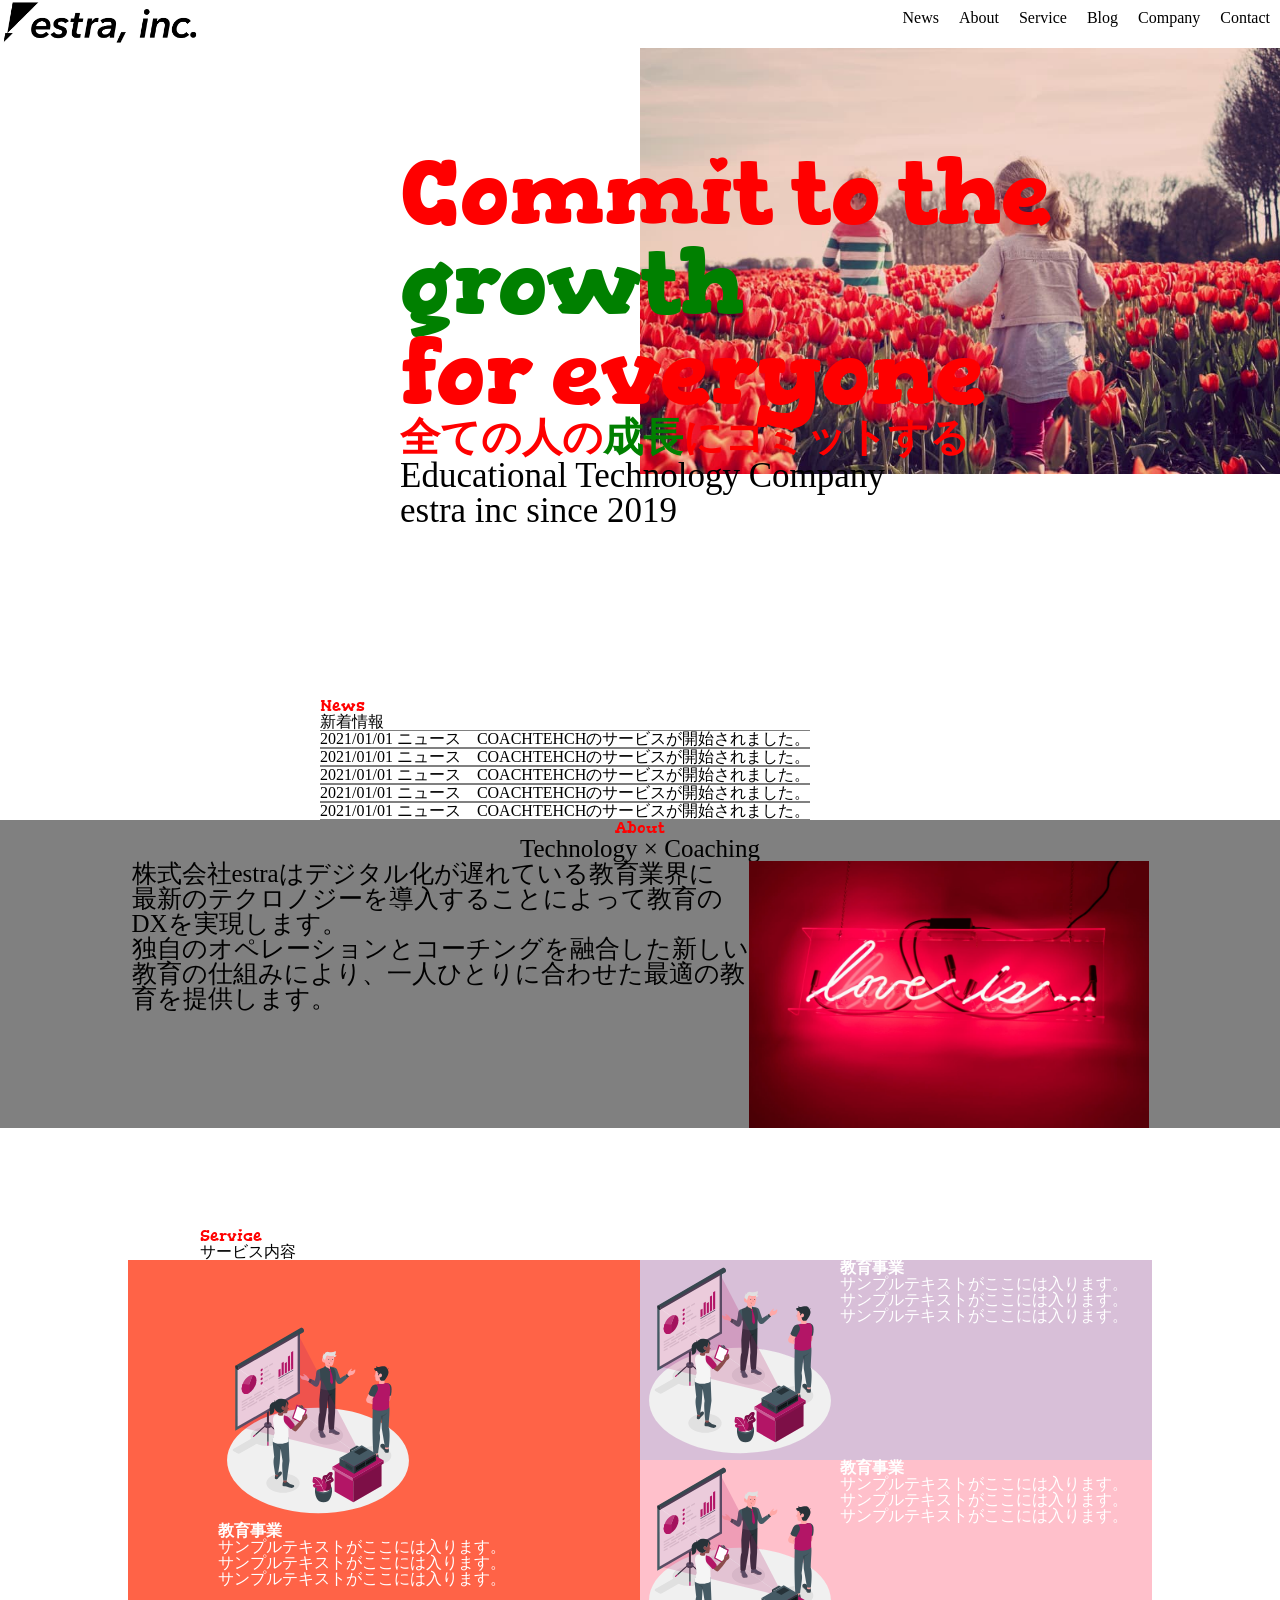
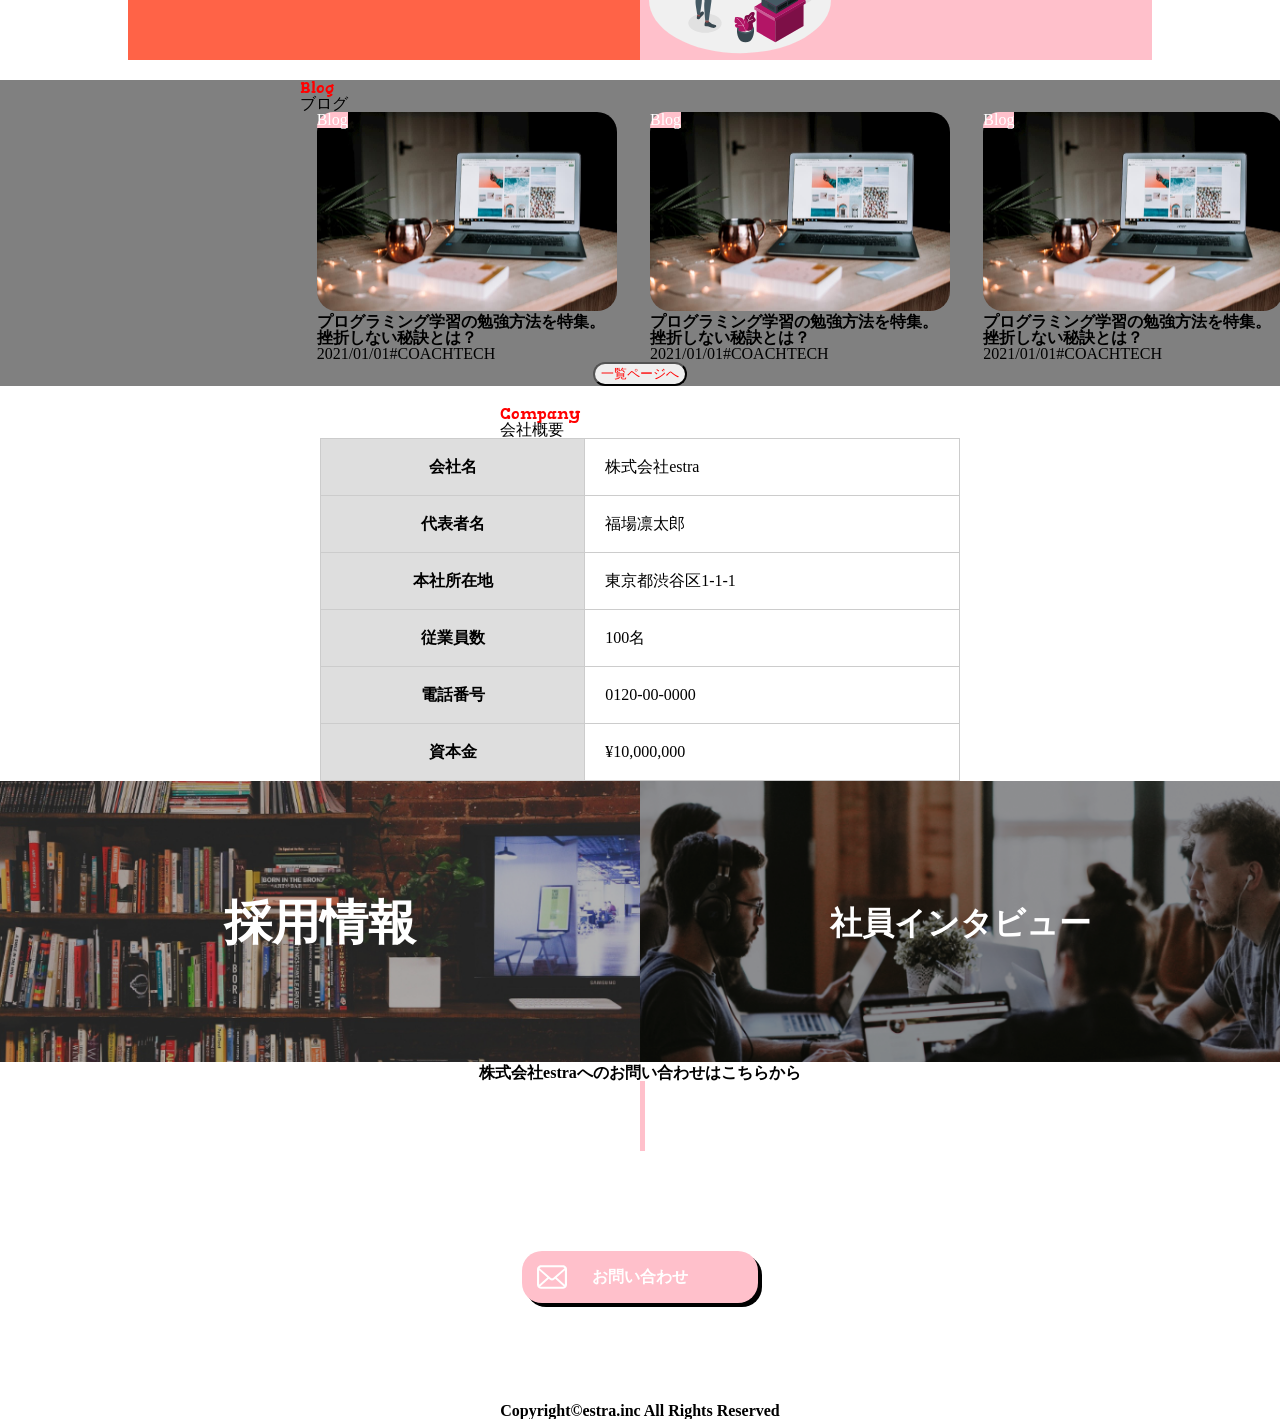
==== commit 29be2892: "修正29" ====
--- a/20220121sakao.html
+++ b/20220121sakao.html
@@ -180,7 +180,7 @@
       <h1 class="footer5">株式会社estraへのお問い合わせはこちらから</h1>
       <div class="line-vertical"></div>
       <a href="" class="btn_pink">お問い合わせ</a>
-      <small>Copyright&copy;estra.inc All Rights Reserved </small>
+      <h3><small>Copyright&copy;estra.inc All Rights Reserved </small></h3>
     </section>
   </div>
 </body>
--- a/css/style.css
+++ b/css/style.css
@@ -262,9 +262,9 @@
   font-size: 16px;
   font-weight: bold;
   text-decoration: none;
-  border-radius: 10px;
+  border-radius: 20px;
   margin: 100px auto;
-  box-shadow: 10px 10px;
+  box-shadow: 4px 4px black;
 }
 
 .btn_pink::before {
@@ -277,4 +277,7 @@
   width: 30px;
   height: 30px;
   transform: translateY(-50%);
+}
+h3 {
+  text-align: center;
 }
